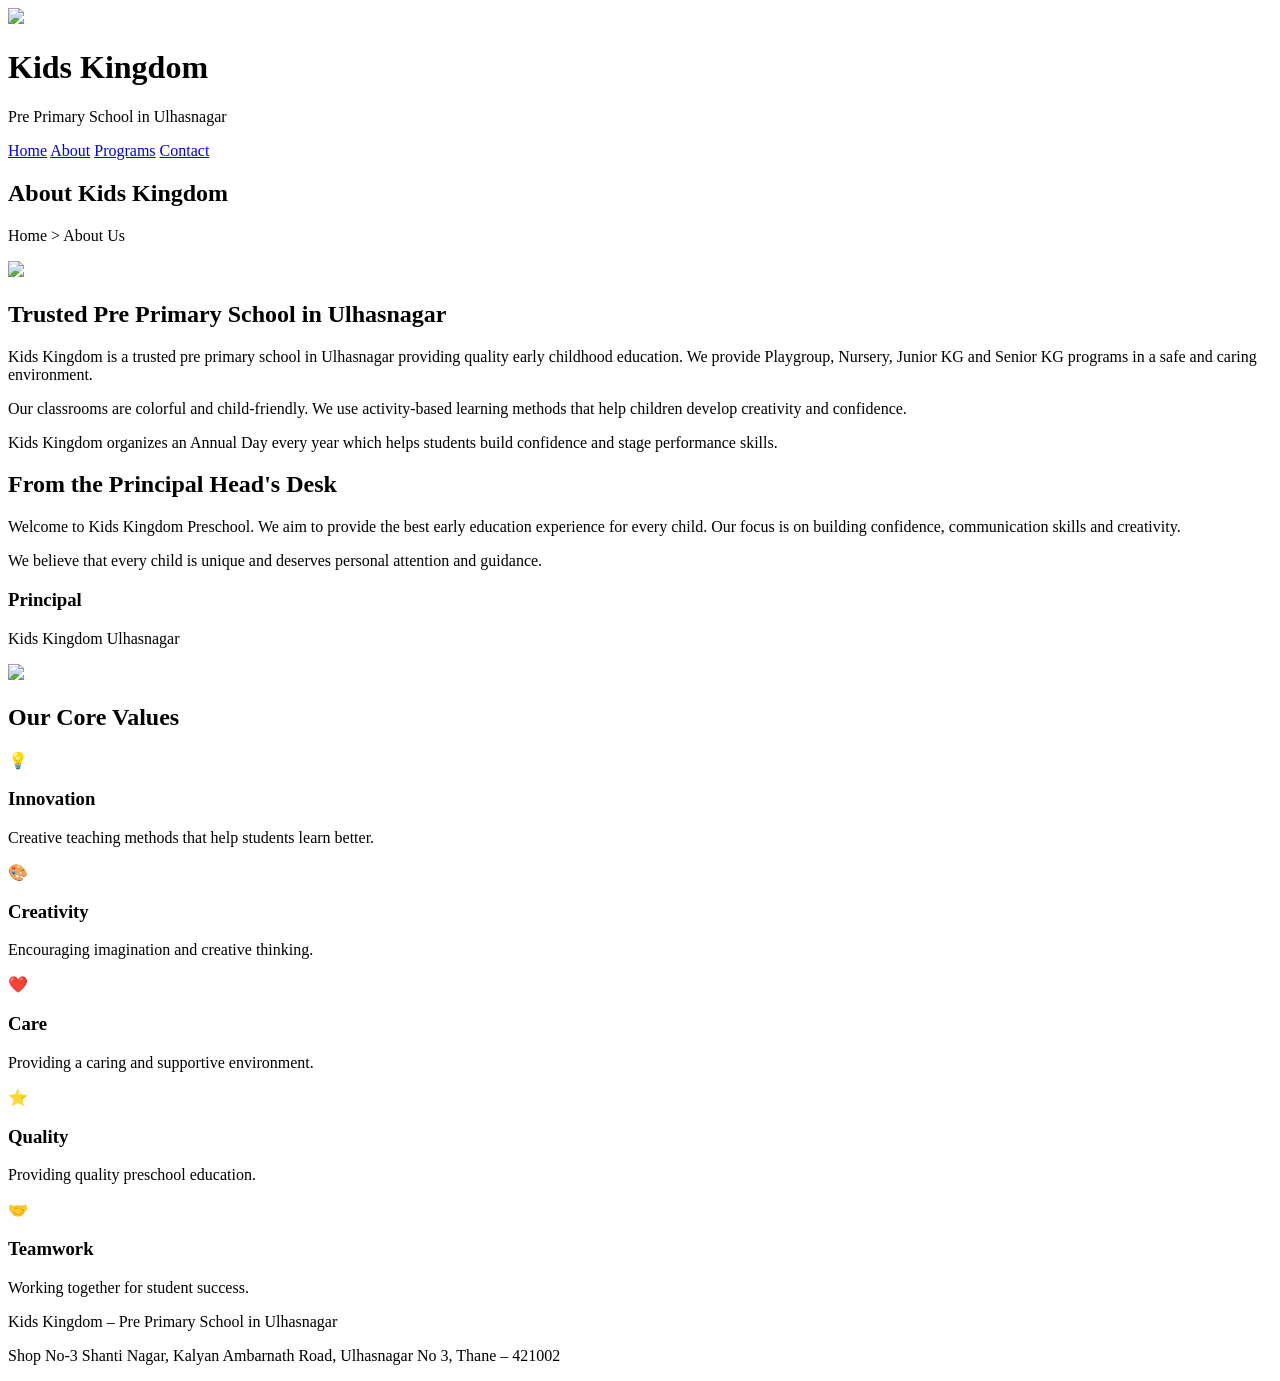
==== about.html @ f9dbb8f8 "Add files via upload" ====
<!DOCTYPE html>
<html lang="en">
<head>

<meta charset="UTF-8">
<meta name="viewport" content="width=device-width, initial-scale=1.0">

<title>About Kids Kingdom</title>

<link rel="stylesheet" href="css/style.css">

</head>

<body>


<header class="main-header">

<div class="header-container">

<div class="logo-title">

<img src="images/logo.png" class="logo">

<div class="school-name">

<h1>Kids Kingdom</h1>

<p>Pre Primary School in Ulhasnagar</p>

</div>

</div>


<nav class="menu">

<a href="index.html">Home</a>
<a href="about.html" class="active">About</a>
<a href="programs.html">Programs</a>
<a href="contact.html">Contact</a>

</nav>

</div>

</header>


<!-- PURPLE BANNER -->

<section class="about-banner">

<h1>About Kids Kingdom</h1>

<p>Home > About Us</p>

</section>



<!-- SCHOOL INTRO -->

<section class="about-main">

<div class="about-grid">

<img src="images/Poster.jpeg" class="about-img">


<div>

<h2>Trusted Pre Primary School in Ulhasnagar</h2>

<p>

Kids Kingdom is a trusted pre primary school in Ulhasnagar
providing quality early childhood education.

We provide Playgroup, Nursery, Junior KG and Senior KG programs
in a safe and caring environment.

</p>


<p>

Our classrooms are colorful and child-friendly.
We use activity-based learning methods that help children
develop creativity and confidence.

</p>


<p>

Kids Kingdom organizes an Annual Day every year which
helps students build confidence and stage performance skills.

</p>

</div>

</div>

</section>



<!-- PRINCIPAL -->

<section class="principal-section">

<div class="principal-grid">

<div>

<h2>From the Principal Head's Desk</h2>

<p>

Welcome to Kids Kingdom Preschool.
We aim to provide the best early education experience
for every child.

Our focus is on building confidence,
communication skills and creativity.

</p>

<p>

We believe that every child is unique
and deserves personal attention and guidance.

</p>


<h3>

Principal

</h3>

<p>

Kids Kingdom Ulhasnagar

</p>

</div>


<img src="images/testimonial.png" class="principal-img">


</div>

</section>



<!-- CORE VALUES -->

<section class="values-section">

<h2>Our Core Values</h2>


<div class="values-container">


<div class="value-card">

<div class="value-icon">💡</div>

<h3>Innovation</h3>

<p>
Creative teaching methods that help students learn better.
</p>

</div>



<div class="value-card">

<div class="value-icon">🎨</div>

<h3>Creativity</h3>

<p>
Encouraging imagination and creative thinking.
</p>

</div>



<div class="value-card">

<div class="value-icon">❤️</div>

<h3>Care</h3>

<p>
Providing a caring and supportive environment.
</p>

</div>



<div class="value-card">

<div class="value-icon">⭐</div>

<h3>Quality</h3>

<p>
Providing quality preschool education.
</p>

</div>



<div class="value-card">

<div class="value-icon">🤝</div>

<h3>Teamwork</h3>

<p>
Working together for student success.
</p>

</div>



</div>

</section>



<footer>

<p>
Kids Kingdom – Pre Primary School in Ulhasnagar
</p>

<p>
Shop No-3 Shanti Nagar,
Kalyan Ambarnath Road,
Ulhasnagar No 3,
Thane – 421002
</p>

</footer>


</body>
</html>
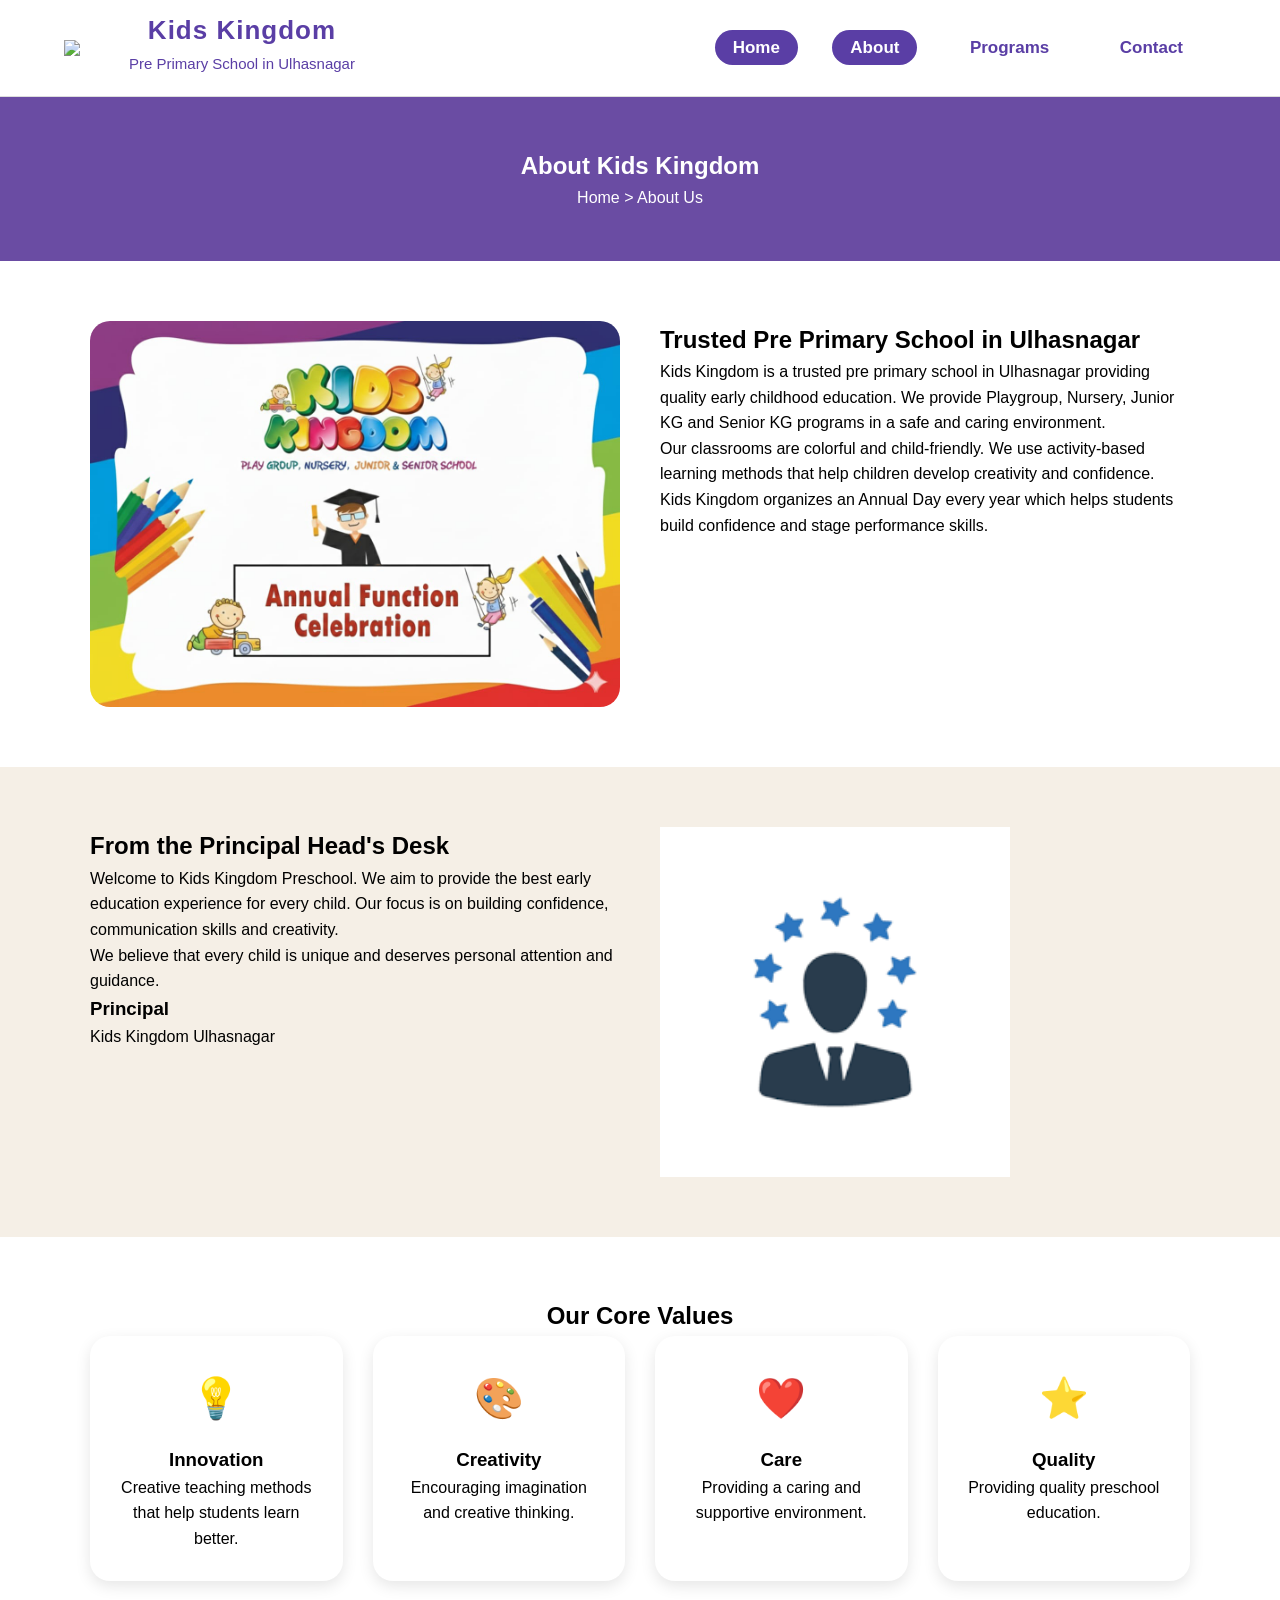
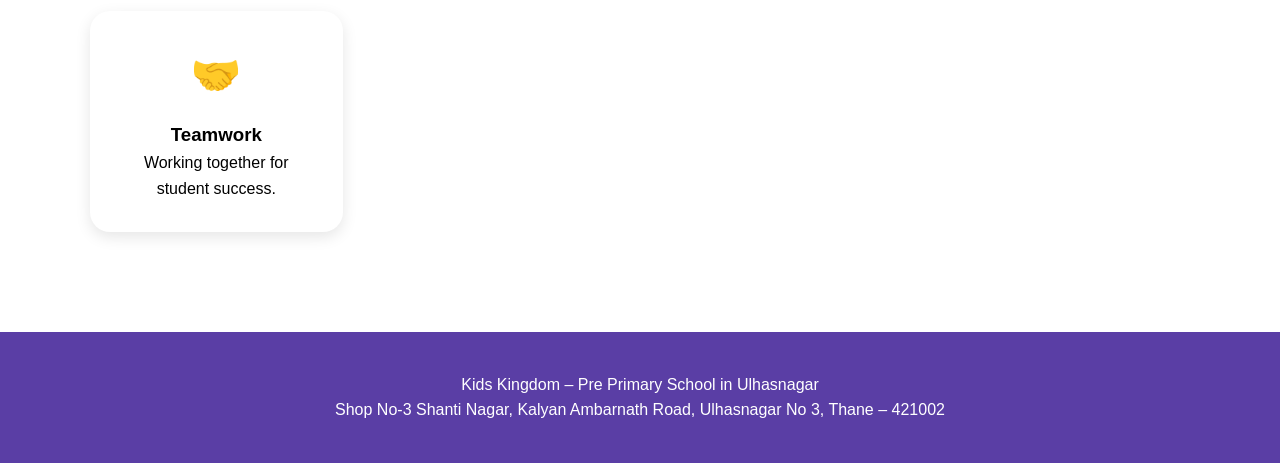
==== commit efa75582: "Update about.html" ====
--- a/about.html
+++ b/about.html
@@ -5,7 +5,7 @@
 <meta charset="UTF-8">
 <meta name="viewport" content="width=device-width, initial-scale=1.0">
 
-<title>About Kids Kingdom</title>
+<title>About Kids Kingdom School Ulhasnagar</title>
 
 <link rel="stylesheet" href="css/style.css">
 
@@ -263,4 +263,4 @@
 
 
 </body>
-</html>+</html>
--- a/css/style.css
+++ b/css/style.css
@@ -0,0 +1,2154 @@
+
+*{
+margin:0;
+padding:0;
+box-sizing:border-box;
+}
+
+body{
+font-family: Arial;
+line-height:1.6;
+}
+
+.container{
+
+width:90%;
+max-width:1100px;
+margin:auto;
+padding:40px 0;
+
+}
+
+
+
+header{
+
+background:white;
+text-align:center;
+padding:20px;
+
+border-bottom:1px solid #ddd;
+
+}
+
+
+nav{
+
+margin-top:10px;
+
+}
+
+
+nav a{
+
+margin:15px;
+
+text-decoration:none;
+
+color:black;
+
+font-weight:bold;
+
+}
+
+
+.hero-banner{
+
+background:url('../images/hero.jpg');
+
+height:450px;
+
+background-size:cover;
+
+background-position:center;
+
+display:flex;
+
+align-items:center;
+
+justify-content:center;
+
+color:white;
+
+text-align:center;
+
+}
+
+
+
+.hero-text{
+
+background:rgba(0,0,0,0.5);
+
+padding:30px;
+
+border-radius:10px;
+
+}
+
+
+
+.btn{
+
+display:inline-block;
+
+margin-top:15px;
+
+padding:12px 25px;
+
+background:#ff9800;
+
+color:white;
+
+text-decoration:none;
+
+border-radius:6px;
+
+font-size:18px;
+
+}
+
+
+
+.program-section{
+
+background:#f9f9f9;
+
+}
+
+
+
+.grid{
+
+display:grid;
+
+grid-template-columns:repeat(auto-fit,minmax(250px,1fr));
+
+gap:20px;
+
+margin-top:20px;
+
+}
+
+
+
+.card{
+
+background:white;
+
+padding:25px;
+
+border-radius:10px;
+
+box-shadow:0 0 10px rgba(0,0,0,0.1);
+
+text-align:center;
+
+transition:0.3s;
+
+}
+
+
+
+.card:hover{
+
+transform:translateY(-10px);
+
+}
+
+
+
+.highlight{
+
+background:#fff3e0;
+
+padding:40px 0;
+
+}
+
+
+
+.highlight ul{
+
+list-style:none;
+
+margin-top:20px;
+
+}
+
+
+
+.highlight li{
+
+padding:5px;
+
+font-size:18px;
+
+}
+
+
+
+.grid img{
+
+width:100%;
+
+border-radius:10px;
+
+}
+
+
+
+footer{
+
+background:#333;
+
+color:white;
+
+text-align:center;
+
+padding:30px;
+
+margin-top:40px;
+
+}
+
+
+
+@media(max-width:768px){
+
+.hero-banner{
+
+height:350px;
+
+}
+
+nav a{
+
+display:block;
+
+margin:10px;
+
+}
+
+}
+
+
+
+header{
+background:white;
+border-bottom:1px solid #ddd;
+padding:20px 0;
+position:relative;
+}
+
+
+.top-header{
+
+display:flex;
+
+align-items:center;
+
+justify-content:center;
+
+position:relative;
+
+padding:10px 0;
+
+}
+
+
+.logo-left{
+position:absolute;
+left:40px;
+top:80%;
+transform:translateY(-50%);
+}
+
+
+.logo{
+
+width:300px;
+
+}
+
+
+.title-center{
+
+text-align:center;
+
+}
+
+
+.title-center h1{
+
+font-size:36px;
+
+margin-bottom:5px;
+
+}
+
+
+.title-center p{
+
+color:#555;
+font-size:18px;
+
+}
+
+
+
+nav{
+
+text-align:center;
+
+padding-bottom:10px;
+
+}
+
+
+nav a{
+
+margin:20px;
+
+text-decoration:none;
+
+color:black;
+
+font-weight:bold;
+
+font-size:18px;
+
+}
+
+
+nav a:hover{
+
+color:#ff9800;
+
+}
+
+
+.contact-section{
+
+padding:60px 0;
+
+}
+
+
+.contact-container{
+
+width:90%;
+
+max-width:1100px;
+
+margin:auto;
+
+display:flex;
+
+gap:50px;
+
+}
+
+
+.contact-info{
+
+flex:1;
+
+}
+
+
+.contact-form{
+
+flex:1;
+
+}
+
+
+.contact-form input{
+
+width:100%;
+
+padding:12px;
+
+margin:10px 0;
+
+border:1px solid #ccc;
+
+border-radius:6px;
+
+}
+
+
+.contact-form textarea{
+
+width:100%;
+
+padding:12px;
+
+margin:10px 0;
+
+height:120px;
+
+border:1px solid #ccc;
+
+border-radius:6px;
+
+}
+
+
+.contact-form button{
+
+background:#ff9800;
+
+color:white;
+
+padding:12px;
+
+border:none;
+
+border-radius:6px;
+
+font-size:16px;
+
+cursor:pointer;
+
+width:100%;
+
+}
+
+
+.contact-form button:hover{
+
+background:#e68900;
+
+}
+
+
+.map-section{
+
+padding:40px 0;
+
+text-align:center;
+
+}
+
+
+.map-section h2{
+
+margin-bottom:20px;
+
+}
+
+
+@media(max-width:768px){
+
+.contact-container{
+
+flex-direction:column;
+
+}
+
+}
+
+
+.program-main{
+
+padding:60px 0;
+background:#f5efe6;
+text-align:center;
+
+}
+
+
+.program-title{
+
+font-size:40px;
+margin-bottom:40px;
+
+}
+
+
+.program-grid{
+
+display:grid;
+
+grid-template-columns:repeat(auto-fit,minmax(250px,1fr));
+
+gap:40px;
+
+width:90%;
+max-width:1200px;
+
+margin:auto;
+
+}
+
+
+
+.program-card{
+
+background:white;
+
+border-radius:20px;
+
+padding:20px;
+
+box-shadow:0 5px 15px rgba(0,0,0,0.1);
+
+border:2px solid #f4c430;
+
+transition:0.3s;
+
+}
+
+
+.program-card:hover{
+
+transform:translateY(-10px);
+
+}
+
+
+
+.program-card img{
+
+width:100%;
+
+border-radius:15px;
+
+height:180px;
+
+object-fit:cover;
+
+margin-bottom:15px;
+
+}
+
+
+
+.program-card h2{
+
+color:#5a3ea5;
+
+margin-bottom:10px;
+
+font-size:26px;
+
+}
+
+
+.program-card p{
+
+margin:5px 0;
+
+font-size:16px;
+
+}
+
+
+
+.enrol-btn{
+
+display:inline-block;
+
+margin-top:15px;
+
+background:#f4c430;
+
+color:black;
+
+padding:12px 25px;
+
+border-radius:10px;
+
+text-decoration:none;
+
+font-weight:bold;
+
+}
+
+
+
+.enrol-btn:hover{
+
+background:#e6b800;
+
+}
+
+
+.testimonial-section{
+
+background:#f5efe6;
+
+padding:60px 0;
+
+text-align:center;
+
+}
+
+
+.testimonial-title{
+
+font-size:40px;
+
+margin-bottom:40px;
+
+}
+
+
+.testimonial-container{
+
+display:flex;
+
+gap:40px;
+
+width:90%;
+
+max-width:1100px;
+
+margin:auto;
+
+}
+
+
+.testimonial-card{
+
+background:white;
+
+padding:30px;
+
+border-radius:20px;
+
+border:2px solid #f4c430;
+
+flex:1;
+
+box-shadow:0 5px 15px rgba(0,0,0,0.1);
+
+}
+
+
+.parent-img{
+
+width:120px;
+
+height:120px;
+
+border-radius:50%;
+
+object-fit:cover;
+
+margin-bottom:15px;
+
+border:3px solid purple;
+
+}
+
+
+.school-name{
+
+color:#777;
+
+margin-bottom:10px;
+
+}
+
+
+.testimonial-text{
+
+margin-top:10px;
+
+line-height:1.6;
+
+}
+
+
+@media(max-width:768px){
+
+.testimonial-container{
+
+flex-direction:column;
+
+}
+
+}
+
+
+.enquire-btn{
+
+position:fixed;
+
+right:0;
+
+top:50%;
+
+background:#f4c430;
+
+color:black;
+
+padding:15px 10px;
+
+text-decoration:none;
+
+font-weight:bold;
+
+border-radius:10px 0 0 10px;
+
+writing-mode:vertical-rl;
+
+text-orientation:mixed;
+
+}
+
+
+.enquire-btn:hover{
+
+background:#e6b800;
+
+}
+
+
+.about-home{
+
+padding:60px 0;
+
+background:white;
+
+}
+
+
+.about-container{
+
+width:90%;
+
+max-width:1100px;
+
+margin:auto;
+
+}
+
+
+.about-home h2{
+
+font-size:40px;
+
+margin-bottom:20px;
+
+}
+
+
+.about-home p{
+
+margin-bottom:20px;
+
+line-height:1.8;
+
+font-size:17px;
+
+color:#444;
+
+}
+
+
+.why-section{
+
+background:#f5efe6;
+
+padding:70px 0;
+
+text-align:center;
+
+}
+
+
+.why-title{
+
+font-size:40px;
+
+margin-bottom:50px;
+
+}
+
+
+.why-container{
+
+display:grid;
+
+grid-template-columns:repeat(auto-fit,minmax(250px,1fr));
+
+gap:30px;
+
+width:90%;
+
+max-width:1100px;
+
+margin:auto;
+
+}
+
+
+.why-card{
+
+background:white;
+
+padding:30px;
+
+border-radius:15px;
+
+box-shadow:0 5px 15px rgba(0,0,0,0.1);
+
+transition:0.3s;
+
+}
+
+
+.why-card:hover{
+
+transform:translateY(-10px);
+
+}
+
+
+.icon{
+
+font-size:40px;
+
+margin-bottom:15px;
+
+}
+
+
+.why-card h3{
+
+margin-bottom:10px;
+
+color:#5a3ea5;
+
+}
+
+
+.why-card p{
+
+color:#555;
+
+line-height:1.6;
+
+}
+
+
+.about-banner{
+
+background:#6a4ca3;
+
+color:white;
+
+text-align:center;
+
+padding:50px 0;
+
+}
+
+
+.about-main{
+
+padding:60px 0;
+
+}
+
+
+.about-grid{
+
+display:grid;
+
+grid-template-columns:1fr 1fr;
+
+gap:40px;
+
+width:90%;
+
+max-width:1100px;
+
+margin:auto;
+
+}
+
+
+.about-img{
+
+width:100%;
+
+border-radius:20px;
+
+}
+
+
+
+.principal-section{
+
+background:#f5efe6;
+
+padding:60px 0;
+
+}
+
+
+.principal-grid{
+
+display:grid;
+
+grid-template-columns:1fr 1fr;
+
+gap:40px;
+
+width:90%;
+
+max-width:1100px;
+
+margin:auto;
+
+}
+
+
+.principal-img{
+
+width:100%;
+
+max-width:350px;
+
+}
+
+
+
+.values-section{
+
+padding:60px 0;
+
+text-align:center;
+
+}
+
+
+.values-container{
+
+display:grid;
+
+grid-template-columns:repeat(auto-fit,minmax(250px,1fr));
+
+gap:30px;
+
+width:90%;
+
+max-width:1100px;
+
+margin:auto;
+
+}
+
+
+.value-card{
+
+padding:30px;
+
+border-radius:20px;
+
+background:white;
+
+box-shadow:0 5px 15px rgba(0,0,0,0.1);
+
+}
+
+
+.value-icon{
+
+font-size:40px;
+
+margin-bottom:15px;
+
+}
+
+.home-programs{
+
+padding:70px 0;
+
+background:#f5efe6;
+
+text-align:center;
+
+}
+
+
+.program-heading{
+
+font-size:40px;
+
+margin-bottom:40px;
+
+}
+
+
+.home-program-grid{
+
+display:grid;
+
+grid-template-columns:repeat(auto-fit,minmax(250px,1fr));
+
+gap:30px;
+
+width:90%;
+
+max-width:1100px;
+
+margin:auto;
+
+}
+
+
+.home-program-card{
+
+background:white;
+
+border-radius:20px;
+
+padding-bottom:20px;
+
+box-shadow:0 5px 15px rgba(0,0,0,0.1);
+
+transition:0.3s;
+
+}
+
+
+.home-program-card:hover{
+
+transform:translateY(-10px);
+
+}
+
+
+.home-program-card img{
+
+width:100%;
+
+height:180px;
+
+object-fit:cover;
+
+border-radius:20px 20px 0 0;
+
+}
+
+
+.home-program-card h3{
+
+margin-top:15px;
+
+font-size:22px;
+
+color:#5a3ea5;
+
+}
+
+
+.home-program-card p{
+
+padding:10px 20px;
+
+color:#555;
+
+}
+
+
+.program-btn{
+
+display:inline-block;
+
+margin-top:10px;
+
+background:#ff9800;
+
+color:white;
+
+padding:10px 20px;
+
+border-radius:8px;
+
+text-decoration:none;
+
+}
+
+
+.program-btn:hover{
+
+background:#e68900;
+
+}
+
+
+.main-header{
+
+background:white;
+
+border-bottom:2px solid #eee;
+
+padding:15px 0;
+
+position:sticky;
+
+top:0;
+
+z-index:1000;
+
+}
+
+
+
+.header-wrapper{
+
+width:90%;
+
+max-width:1200px;
+
+margin:auto;
+
+display:grid;
+
+grid-template-columns:120px 1fr;
+
+align-items:center;
+
+}
+
+
+
+.logo-box{
+
+grid-row:1 / span 2;
+
+}
+
+
+.logo-left{
+position:absolute;
+left:40px;
+top:40%;
+transform:translateY(-50%);
+}
+
+
+.logo{
+
+width:200px;
+
+}
+
+/* HERO SECTION */
+
+.hero-section{
+
+background:url('../images/hero.jpg');
+
+background-size:cover;
+
+background-position:center;
+
+height:450px;
+
+display:flex;
+
+align-items:center;
+
+justify-content:center;
+
+text-align:center;
+
+color:rgba(250, 248, 249, 0.985);
+
+}
+
+
+.hero-content{
+
+background:rgba(0,0,0,0.5);
+
+padding:40px;
+
+border-radius:15px;
+
+}
+
+
+.hero-content h1{
+
+font-size:42px;
+
+margin-bottom:10px;
+
+}
+
+
+.hero-content p{
+
+font-size:18px;
+
+margin-bottom:20px;
+
+}
+
+
+.hero-btn{
+
+background:#ff9800;
+
+color:white;
+
+padding:12px 30px;
+
+border-radius:8px;
+
+text-decoration:none;
+
+font-size:18px;
+
+}
+
+
+
+/* ABOUT PREVIEW */
+
+.about-preview{
+
+padding:80px 0;
+
+background:white;
+
+}
+
+
+.about-flex{
+
+display:flex;
+
+align-items:center;
+
+gap:50px;
+
+width:90%;
+
+max-width:1100px;
+
+margin:auto;
+
+}
+
+
+.about-text{
+
+flex:1;
+
+}
+
+
+.about-text h2{
+
+font-size:36px;
+
+margin-bottom:15px;
+
+}
+
+
+.about-text p{
+
+font-size:17px;
+
+line-height:1.7;
+
+margin-bottom:20px;
+
+}
+
+
+.about-btn{
+
+background:#ff9800;
+
+color:white;
+
+padding:10px 25px;
+
+border-radius:6px;
+
+text-decoration:none;
+
+}
+
+
+.about-image{
+
+flex:1;
+
+}
+
+
+.about-image img{
+
+width:100%;
+
+border-radius:20px;
+
+}
+
+
+.main-header{
+
+background:white;
+
+border-bottom:1px solid #ddd;
+
+padding:10px 0;
+
+position:sticky;
+
+top:0;
+
+z-index:1000;
+
+}
+
+
+.header-container{
+
+width:90%;
+
+max-width:1200px;
+
+margin:auto;
+
+display:flex;
+
+justify-content:space-between;
+
+align-items:center;
+
+}
+
+
+.logo-title{
+
+display:flex;
+
+align-items:center;
+
+gap:10px;
+
+}
+
+
+.logo{
+
+width:55px;
+
+}
+
+
+.school-name h1{
+
+font-size:24px;
+
+margin:0;
+
+}
+
+
+.school-name p{
+
+font-size:14px;
+
+color:#3603ec;
+
+margin:0;
+
+}
+
+
+/* RESET */
+
+*{
+margin:0;
+padding:0;
+box-sizing:border-box;
+}
+
+body{
+font-family:Arial, sans-serif;
+line-height:1.6;
+}
+
+
+
+/* HEADER */
+
+.main-header{
+
+background:white;
+border-bottom:1px solid #ddd;
+padding:10px 0;
+
+position:sticky;
+top:0;
+z-index:1000;
+
+}
+
+
+.header-container{
+
+width:90%;
+max-width:1200px;
+margin:auto;
+
+display:flex;
+justify-content:space-between;
+align-items:center;
+
+}
+
+
+
+.logo-title{
+
+display:flex;
+align-items:center;
+gap:10px;
+
+}
+
+
+.logo{
+
+width:55px;
+
+}
+
+
+.school-name h1{
+
+font-size:26px;
+margin:0;
+
+color:#5a3ea5;
+
+font-weight:bold;
+
+letter-spacing:1px;
+
+}
+
+
+.school-name p{
+
+font-size:15px;
+
+margin:0;
+
+color:#5a3ea5;
+
+}
+
+
+
+/* MENU */
+
+.menu a{
+
+margin:15px;
+text-decoration:none;
+color:#5a3ea5;
+
+font-weight:bold;
+font-size:17px;
+
+padding:8px 18px;
+
+border-radius:20px;
+
+transition:0.3s;
+
+}
+
+
+.menu a:hover{
+
+background:#5a3ea5;
+color:white;
+
+}
+
+
+.menu a:first-child{
+
+background:#5a3ea5;
+color:white;
+
+}
+
+
+
+/* HERO SECTION */
+
+.hero-section{
+
+background:url('../images/hero.jpg');
+
+background-size:cover;
+background-position:center;
+
+height:450px;
+
+display:flex;
+align-items:center;
+justify-content:center;
+
+text-align:center;
+color:white;
+
+}
+
+
+.hero-content{
+
+background:rgba(0,0,0,0.5);
+
+padding:40px;
+
+border-radius:15px;
+
+}
+
+
+.hero-content h1{
+
+font-size:42px;
+margin-bottom:10px;
+
+}
+
+
+.hero-content p{
+
+font-size:18px;
+margin-bottom:20px;
+
+}
+
+
+.hero-btn{
+
+background:#ff9800;
+color:white;
+
+padding:12px 30px;
+
+border-radius:8px;
+
+text-decoration:none;
+
+font-size:18px;
+
+}
+
+
+
+.hero-btn:hover{
+
+background:#e68900;
+
+}
+
+
+
+/* ABOUT PREVIEW */
+
+.about-preview{
+
+padding:80px 0;
+
+background:white;
+
+}
+
+
+.about-flex{
+
+display:flex;
+
+align-items:center;
+
+gap:50px;
+
+width:90%;
+max-width:1100px;
+
+margin:auto;
+
+}
+
+
+.about-text{
+
+flex:1;
+
+}
+
+
+.about-text h2{
+
+font-size:36px;
+
+margin-bottom:15px;
+
+color:#5a3ea5;
+
+}
+
+
+.about-text p{
+
+font-size:17px;
+
+line-height:1.7;
+
+margin-bottom:20px;
+
+}
+
+
+.about-btn{
+
+background:#5a3ea5;
+
+color:white;
+
+padding:10px 25px;
+
+border-radius:6px;
+
+text-decoration:none;
+
+}
+
+
+.about-image{
+
+flex:1;
+
+}
+
+
+.about-image img{
+
+width:100%;
+
+border-radius:20px;
+
+}
+
+
+
+/* PROGRAMS HOME */
+
+.home-programs{
+
+padding:70px 0;
+
+background:#f5efe6;
+
+text-align:center;
+
+}
+
+
+.program-heading{
+
+font-size:40px;
+
+margin-bottom:40px;
+
+color:#5a3ea5;
+
+}
+
+
+.home-program-grid{
+
+display:grid;
+
+grid-template-columns:repeat(auto-fit,minmax(250px,1fr));
+
+gap:30px;
+
+width:90%;
+
+max-width:1100px;
+
+margin:auto;
+
+}
+
+
+.home-program-card{
+
+background:white;
+
+border-radius:20px;
+
+padding-bottom:20px;
+
+box-shadow:0 5px 15px rgba(0,0,0,0.1);
+
+transition:0.3s;
+
+}
+
+
+.home-program-card:hover{
+
+transform:translateY(-10px);
+
+}
+
+
+.home-program-card img{
+
+width:100%;
+
+height:180px;
+
+object-fit:cover;
+
+border-radius:20px 20px 0 0;
+
+}
+
+
+.home-program-card h3{
+
+margin-top:15px;
+
+font-size:22px;
+
+color:#5a3ea5;
+
+}
+
+
+.home-program-card p{
+
+padding:10px 20px;
+
+color:#555;
+
+}
+
+
+.program-btn{
+
+display:inline-block;
+
+margin-top:10px;
+
+background:#5a3ea5;
+
+color:white;
+
+padding:10px 20px;
+
+border-radius:8px;
+
+text-decoration:none;
+
+}
+
+
+
+/* WHY SECTION */
+
+.why-section{
+
+background:white;
+
+padding:70px 0;
+
+text-align:center;
+
+}
+
+
+.why-title{
+
+font-size:40px;
+
+margin-bottom:50px;
+
+color:#5a3ea5;
+
+}
+
+
+.why-container{
+
+display:grid;
+
+grid-template-columns:repeat(auto-fit,minmax(250px,1fr));
+
+gap:30px;
+
+width:90%;
+max-width:1100px;
+
+margin:auto;
+
+}
+
+
+.why-card{
+
+background:#f9f9f9;
+
+padding:30px;
+
+border-radius:15px;
+
+box-shadow:0 5px 15px rgba(0,0,0,0.1);
+
+transition:0.3s;
+
+}
+
+
+.why-card:hover{
+
+transform:translateY(-10px);
+
+}
+
+
+.icon{
+
+font-size:40px;
+
+margin-bottom:15px;
+
+}
+
+
+.why-card h3{
+
+margin-bottom:10px;
+
+color:#5a3ea5;
+
+}
+
+
+
+/* TESTIMONIALS */
+
+.testimonial-section{
+
+background:#f5efe6;
+
+padding:60px 0;
+
+text-align:center;
+
+}
+
+
+.testimonial-title{
+
+font-size:40px;
+
+margin-bottom:40px;
+
+color:#5a3ea5;
+
+}
+
+
+.testimonial-container{
+
+display:flex;
+
+gap:40px;
+
+width:90%;
+
+max-width:1100px;
+
+margin:auto;
+
+}
+
+
+.testimonial-card{
+
+background:white;
+
+padding:30px;
+
+border-radius:20px;
+
+flex:1;
+
+box-shadow:0 5px 15px rgba(0,0,0,0.1);
+
+}
+
+
+.parent-img{
+
+width:120px;
+
+height:120px;
+
+border-radius:50%;
+
+object-fit:cover;
+
+margin-bottom:15px;
+
+}
+
+
+
+/* ENQUIRE BUTTON */
+
+.enquire-btn{
+
+position:fixed;
+
+right:0;
+
+top:50%;
+
+background:#ffcc33;
+
+color:black;
+
+padding:15px 10px;
+
+text-decoration:none;
+
+font-weight:bold;
+
+border-radius:10px 0 0 10px;
+
+writing-mode:vertical-rl;
+
+}
+
+
+
+/* CONTACT PAGE */
+
+.contact-section{
+
+padding:60px 0;
+
+}
+
+
+.contact-container{
+
+width:90%;
+
+max-width:1100px;
+
+margin:auto;
+
+display:flex;
+
+gap:50px;
+
+}
+
+
+.contact-form input{
+
+width:100%;
+
+padding:12px;
+
+margin:10px 0;
+
+border:1px solid #ccc;
+
+border-radius:6px;
+
+}
+
+
+.contact-form textarea{
+
+width:100%;
+
+padding:12px;
+
+height:120px;
+
+margin:10px 0;
+
+border-radius:6px;
+
+border:1px solid #ccc;
+
+}
+
+
+.contact-form button{
+
+background:#5a3ea5;
+
+color:white;
+
+padding:12px;
+
+border:none;
+
+border-radius:6px;
+
+width:100%;
+
+}
+
+
+
+/* FOOTER */
+
+footer{
+
+background:#5a3ea5;
+
+color:white;
+
+text-align:center;
+
+padding:40px;
+
+margin-top:40px;
+
+}
+
+
+
+/* MOBILE */
+
+@media(max-width:768px){
+
+.header-container{
+
+flex-direction:column;
+
+}
+
+
+.menu{
+
+margin-top:10px;
+
+}
+
+
+.about-flex{
+
+flex-direction:column;
+
+}
+
+
+.contact-container{
+
+flex-direction:column;
+
+}
+
+
+.testimonial-container{
+
+flex-direction:column;
+
+}
+
+}
+
+.menu a.active{
+
+background:#5a3ea5;
+color:white;
+
+}
+
+/* HERO SECTION */
+
+.hero{
+
+background:linear-gradient(to right,#5a3ea5,#7a5acb);
+
+color:white;
+
+padding:60px 20px;
+
+text-align:center;
+
+}
+
+
+.hero-content h1{
+
+font-size:36px;
+
+margin-bottom:10px;
+
+}
+
+
+.hero-content p{
+
+font-size:18px;
+
+margin-bottom:25px;
+
+}
+
+
+.admission-btn{
+
+background:#ff9800;
+
+color:white;
+
+padding:12px 30px;
+
+border-radius:30px;
+
+text-decoration:none;
+
+font-weight:bold;
+
+font-size:18px;
+
+display:inline-block;
+
+transition:0.3s;
+
+}
+
+
+.admission-btn:hover{
+
+background:#e68900;
+
+transform:scale(1.05);
+
+}
